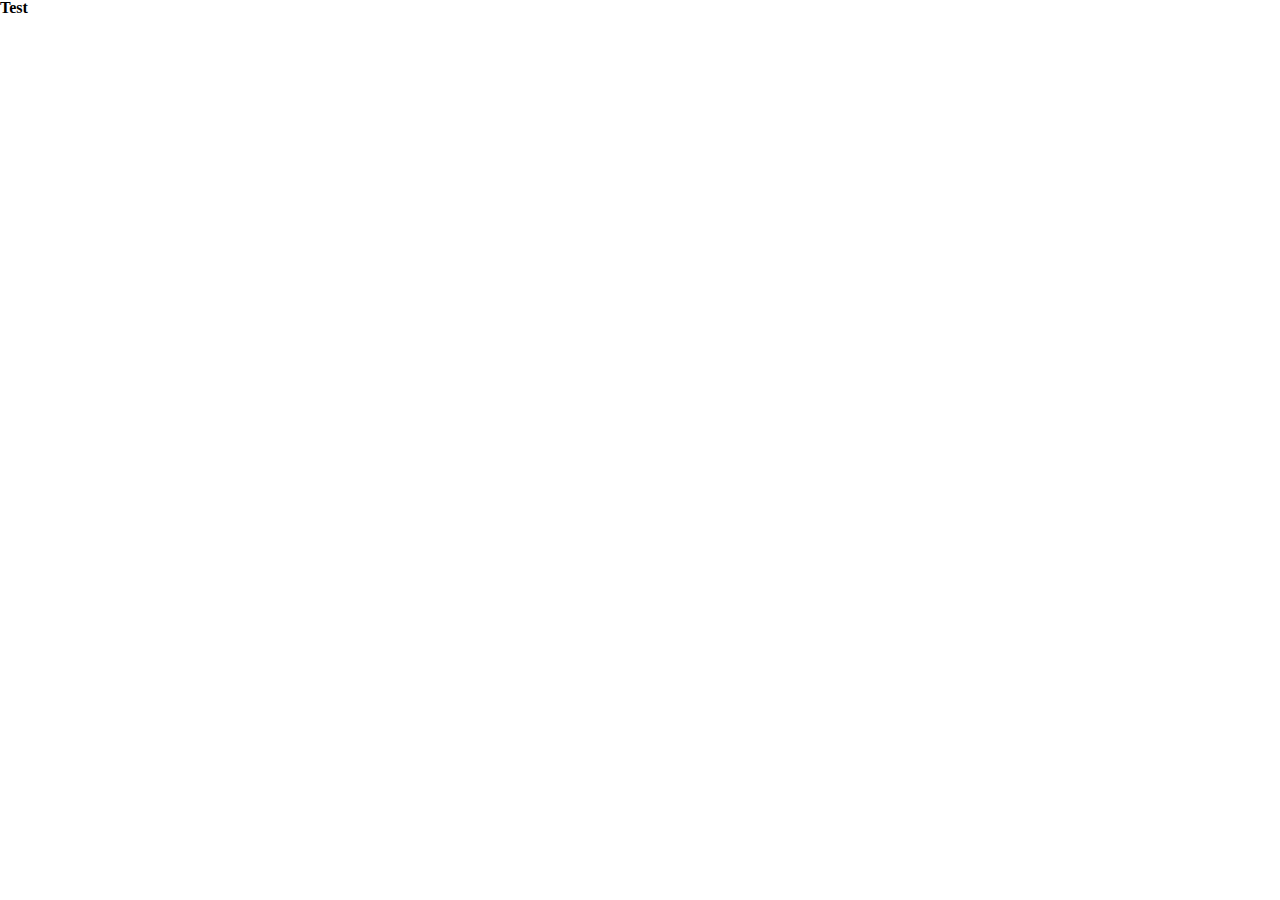
==== index.html @ 486b74cb "Initial commit" ====
<!DOCTYPE html>
<html lang="en">
<head>
    <meta charset="UTF-8">
    <meta http-equiv="X-UA-Compatible" content="IE=edge">
    <meta name="viewport" content="width=device-width, initial-scale=1.0">
    <title>Google Homepage Clone</title>
    <link rel="stylesheet" href="css/index-style.css">
</head>
<body>
    <h1>Test</h1>
</body>
</html>
---- css/index-style.css ----
@import url(reset.css);
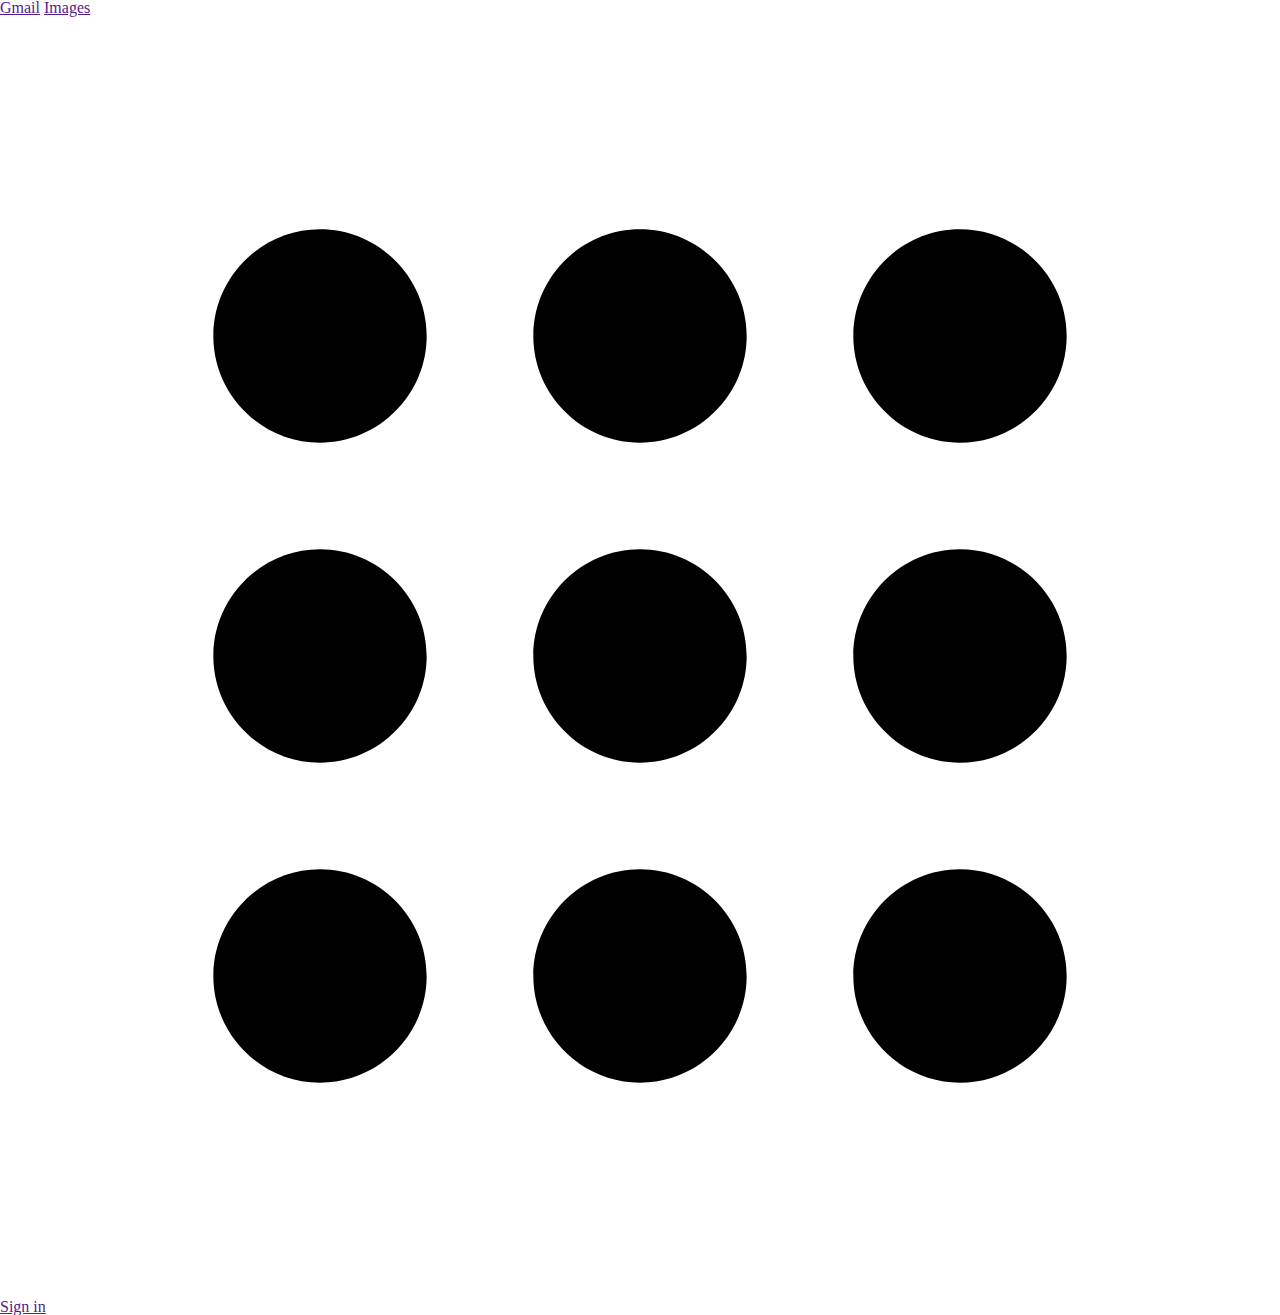
==== commit 93224221: "Close #2" ====
--- a/index.html
+++ b/index.html
@@ -6,8 +6,22 @@
     <meta name="viewport" content="width=device-width, initial-scale=1.0">
     <title>Google Homepage Clone</title>
     <link rel="stylesheet" href="css/index-style.css">
+    <link rel="icon" href="img/favicon.ico">
 </head>
 <body>
-    <h1>Test</h1>
+    <header>
+        <a id="gmail" href="">Gmail</a>
+        <a id="images" href="">Images</a>
+        <div id="apps">
+            <svg class="gb_Ue" focusable="false" viewBox="0 0 24 24">
+                <path
+                    d="M6,8c1.1,0 2,-0.9 2,-2s-0.9,-2 -2,-2 -2,0.9 -2,2 0.9,2 2,2zM12,20c1.1,0 2,-0.9 2,-2s-0.9,-2 -2,-2 -2,0.9 -2,2 0.9,2 2,2zM6,20c1.1,0 2,-0.9 2,-2s-0.9,-2 -2,-2 -2,0.9 -2,2 0.9,2 2,2zM6,14c1.1,0 2,-0.9 2,-2s-0.9,-2 -2,-2 -2,0.9 -2,2 0.9,2 2,2zM12,14c1.1,0 2,-0.9 2,-2s-0.9,-2 -2,-2 -2,0.9 -2,2 0.9,2 2,2zM16,6c0,1.1 0.9,2 2,2s2,-0.9 2,-2 -0.9,-2 -2,-2 -2,0.9 -2,2zM12,8c1.1,0 2,-0.9 2,-2s-0.9,-2 -2,-2 -2,0.9 -2,2 0.9,2 2,2zM18,14c1.1,0 2,-0.9 2,-2s-0.9,-2 -2,-2 -2,0.9 -2,2 0.9,2 2,2zM18,20c1.1,0 2,-0.9 2,-2s-0.9,-2 -2,-2 -2,0.9 -2,2 0.9,2 2,2z">
+                </path>
+            </svg>
+        </div>
+        <a id="sign-in" href="">Sign in</a>
+    </header>
+    <main></main>
+    <footer></footer>
 </body>
 </html>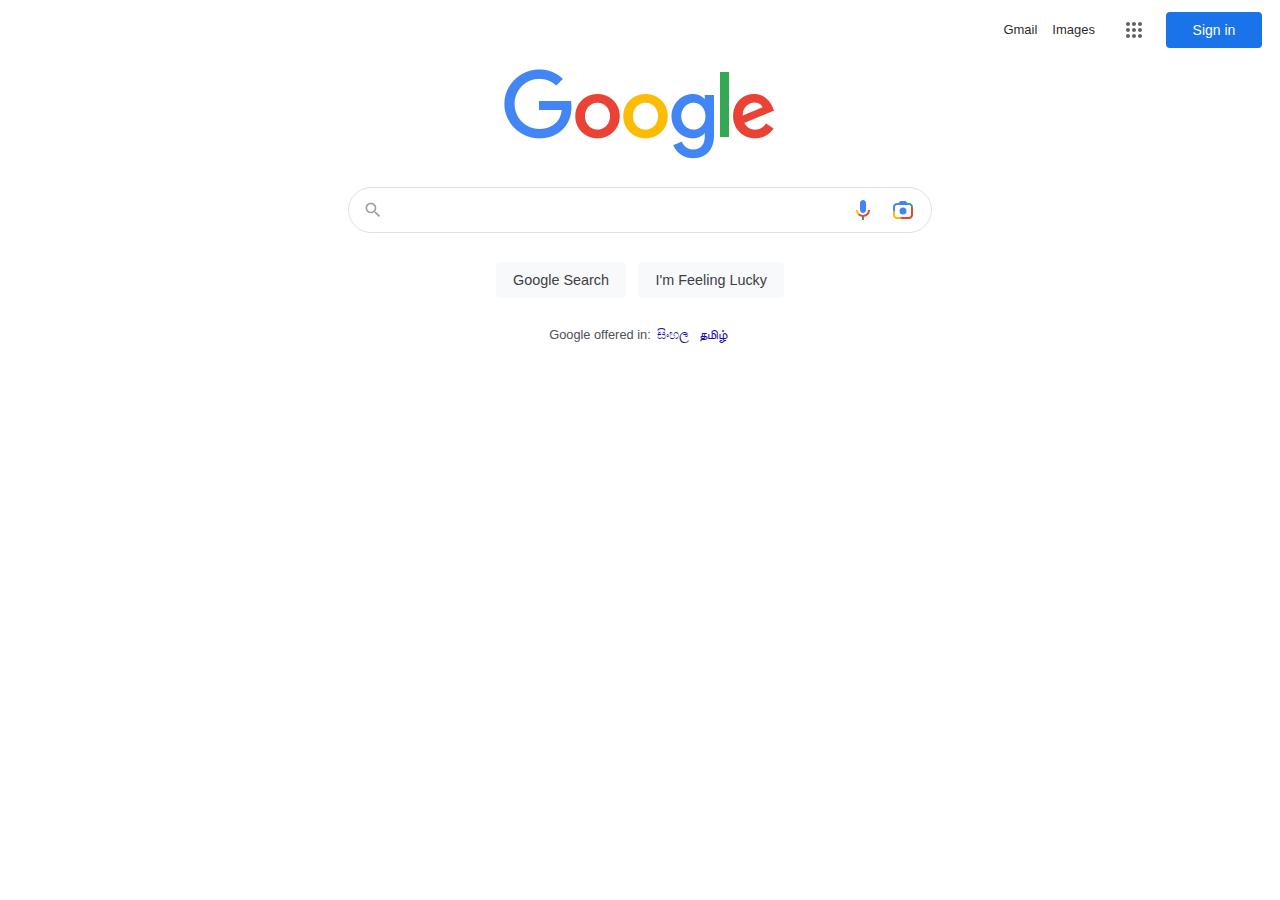
==== commit c6037198: "Close #4" ====
--- a/index.html
+++ b/index.html
@@ -1,13 +1,16 @@
 <!DOCTYPE html>
 <html lang="en">
+
 <head>
     <meta charset="UTF-8">
     <meta http-equiv="X-UA-Compatible" content="IE=edge">
     <meta name="viewport" content="width=device-width, initial-scale=1.0">
     <title>Google Homepage Clone</title>
     <link rel="stylesheet" href="css/index-style.css">
+    <link rel="stylesheet" href="css/index-responsive.css">
     <link rel="icon" href="img/favicon.ico">
 </head>
+
 <body>
     <header>
         <a id="gmail" href="">Gmail</a>
@@ -21,7 +24,51 @@
         </div>
         <a id="sign-in" href="">Sign in</a>
     </header>
-    <main></main>
+    <main>
+        <div id="google-logo">
+            <img src="img/google-logo.png" alt="Google logo">
+        </div>
+        <form id="search-form" action="#">
+            <div id="form-input">
+                <div id="search-icon">
+                    <svg focusable="false" xmlns="http://www.w3.org/2000/svg" viewBox="0 0 24 24">
+                        <path
+                            d="M15.5 14h-.79l-.28-.27A6.471 6.471 0 0 0 16 9.5 6.5 6.5 0 1 0 9.5 16c1.61 0 3.09-.59 4.23-1.57l.27.28v.79l5 4.99L20.49 19l-4.99-5zm-6 0C7.01 14 5 11.99 5 9.5S7.01 5 9.5 5 14 7.01 14 9.5 11.99 14 9.5 14z">
+                        </path>
+                    </svg>
+                </div>
+                <input id="search-bar" title="search" type="text">
+                <div id="mic-image-icons">
+                    <svg title="Search by voice" class="goxjub" focusable="false" viewBox="0 0 24 24"
+                        xmlns="http://www.w3.org/2000/svg">
+                        <path fill="#4285f4"
+                            d="m12 15c1.66 0 3-1.31 3-2.97v-7.02c0-1.66-1.34-3.01-3-3.01s-3 1.34-3 3.01v7.02c0 1.66 1.34 2.97 3 2.97z">
+                        </path>
+                        <path fill="#34a853" d="m11 18.08h2v3.92h-2z"></path>
+                        <path fill="#fbbc05"
+                            d="m7.05 16.87c-1.27-1.33-2.05-2.83-2.05-4.87h2c0 1.45 0.56 2.42 1.47 3.38v0.32l-1.15 1.18z">
+                        </path>
+                        <path fill="#ea4335"
+                            d="m12 16.93a4.97 5.25 0 0 1 -3.54 -1.55l-1.41 1.49c1.26 1.34 3.02 2.13 4.95 2.13 3.87 0 6.99-2.92 6.99-7h-1.99c0 2.92-2.24 4.93-5 4.93z">
+                        </path>
+                    </svg>
+                    <img src="[data-uri]"
+                        alt="camera-search">
+                </div>
+            </div>
+            <div id="button-section">
+                <button>Google Search</button>
+                <button>I'm Feeling Lucky</button>
+            </div>
+        </form>
+        <div id="lang-section">
+            Google offered in: <a
+                href="https://www.google.com/setprefs?sig=0_tBShOMAtET5laaUwq8BWUYL3HhU%3D&hl=si&source=homepage&sa=X&ved=0ahUKEwixqeyKqcP6AhUS3XMBHUXFAmEQ2ZgBCBA">සිංහල</a>
+            <a
+                href="https://www.google.com/setprefs?sig=0_tBShOMAtET5laaUwq8BWUYL3HhU%3D&hl=ta&source=homepage&sa=X&ved=0ahUKEwixqeyKqcP6AhUS3XMBHUXFAmEQ2ZgBCBE">தமிழ்</a>
+        </div>
+    </main>
     <footer></footer>
 </body>
+
 </html>--- a/css/index-style.css
+++ b/css/index-style.css
@@ -1 +1,203 @@
-@import url(reset.css);+@import url(reset.css);
+
+/* Initial Setup */
+
+* {
+    box-sizing: border-box;
+}
+
+body {
+    font-family: Arial, Helvetica, sans-serif;
+}
+
+a {
+    text-decoration: none;
+}
+
+a:hover {
+    text-decoration: underline;
+}
+
+.clearfix {
+    clear: both;
+}
+
+.clearfix::after {
+    display: block;
+    content: "";
+    clear: both;
+}
+
+/* Header section */
+
+header {
+    display: flex;
+    justify-content: flex-end;
+    align-items: center;
+    padding: 6px;
+    height: 60px;
+}
+
+header>a {
+    display: block;
+    color: rgba(0, 0, 0, 0.87);
+    font-size: 13px;
+    line-height: 24px;
+}
+
+#images {
+    padding: 0 15px;
+}
+
+#apps {
+    display: flex;
+    width: 40px;
+    height: 40px;
+    margin: 4px;
+    border-radius: 100%;
+    cursor: pointer;
+    justify-content: center;
+    align-items: center;
+}
+
+#apps:hover {
+    background-color: rgba(60, 64, 64, 0.08);
+}
+
+#apps svg {
+    width: 24px;
+    height: 24px;
+    fill: #5f6368;
+}
+
+#sign-in {
+    font-size: 14px;
+    line-height: 1rem;
+    font-weight: 500;
+    color: white;
+    background-color: rgba(26, 115, 232);
+    border: 1px solid transparent;
+    border-radius: 4px;
+    padding: 9px 23px;
+    margin: 0 12px 0 8px;
+    min-width: 96px;
+    text-align: center;
+}
+
+#sign-in:hover,
+#sign-in:focus,
+#sign-in:active {
+    text-decoration: none;
+    background-color: #1b66c9;
+    box-shadow: 0 1px 3px 1px rgba(66, 64, 67, 0.15), 0 1px 2px 0 rgba(60, 64, 67, 0.3);
+}
+
+/* Main-body section */
+
+#google-logo {
+    padding-top: 9px;
+    display: flex;
+    flex-direction: column;
+    align-items: center;
+}
+
+#search-form {
+    padding: 20px;
+    display: flex;
+    flex-direction: column;
+    align-items: center;
+}
+
+#form-input {
+    margin-top: 6px;
+    width: 100%;
+    max-width: 584px;
+    border: 1px solid #dfe1e5;
+    border-radius: 24px;
+    display: flex;
+    padding: 0 8px 0 14px;
+}
+
+#form-input:hover,
+#form-input:focus-within {
+    box-shadow: 0 1px 6px rgb(32, 33, 36, 0.28);
+    border-color: transparent;
+}
+
+#search-icon {
+    width: 33px;
+    height: 44px;
+    display: flex;
+    justify-content: flex-start;
+    align-items: center;
+}
+
+#search-icon svg {
+    width: 20px;
+    height: 20px;
+    fill: #9aa0a6;
+}
+
+#form-input input {
+    border: none;
+    outline: none;
+    font-size: 1rem;
+    flex-grow: 1;
+}
+
+#mic-image-icons {
+    align-items: center;
+    gap: 16px;
+    display: flex;
+    height: 44px;
+    width: fit-content;
+    padding: 0 8px;
+}
+
+#mic-image-icons svg,
+#mic-image-icons img {
+    cursor: pointer;
+    width: 24px;
+    height: 24px;
+}
+
+#button-section {
+    width: fit-content;
+    padding-top: 18px;
+}
+
+#button-section button {
+    padding: 0 16px;
+    margin: 11px 4px;
+    line-height: 27px;
+    font-size: 0.9rem;
+    color: #3c4043;
+    background-color: #f8f9fa;
+    border: 1px solid #f8f9fa;
+    cursor: pointer;
+    height: 36px;
+    border-radius: 4px;
+}
+
+#button-section button:hover {
+    box-shadow: 0 1px 1px rgb(0 0 0 / 10%);
+    background-color: #f8f9fa;
+    border: 1px solid #dadce0;
+    color: #202124;
+}
+
+#button-section button:focus {
+    border: 1px solid #4285f4;
+    outline: none;
+}
+
+#lang-section {
+    font-size: 0.8rem;
+    color: #4d5156;
+    text-align: center;
+}
+
+#lang-section a {
+    padding: 0 3px;
+    color: #1a0dab; 
+}--- a/css/index-responsive.css
+++ b/css/index-responsive.css
@@ -0,0 +1,24 @@
+@media all and (min-width: 1200px) and (max-width: 1400px) {
+    /* No need to specify this, because default stylings are set to the Desktop resolution */
+}
+@media all and (min-width: 992px) and (max-width: 1199px) {
+    
+}
+@media all and (min-width: 768px) and (max-width: 991px) {
+    
+}
+@media all and (min-width: 680px) and (max-width: 767px) {
+    
+}
+@media all and (min-width: 576px) and (max-width: 679px) {
+    
+}
+@media all and (min-width: 480px) and (max-width: 575px) {
+    
+}
+@media all and (min-width: 320px) and (max-width: 479px) {
+    
+}
+@media all and (min-width: 0) and (max-width: 319px) {
+    
+}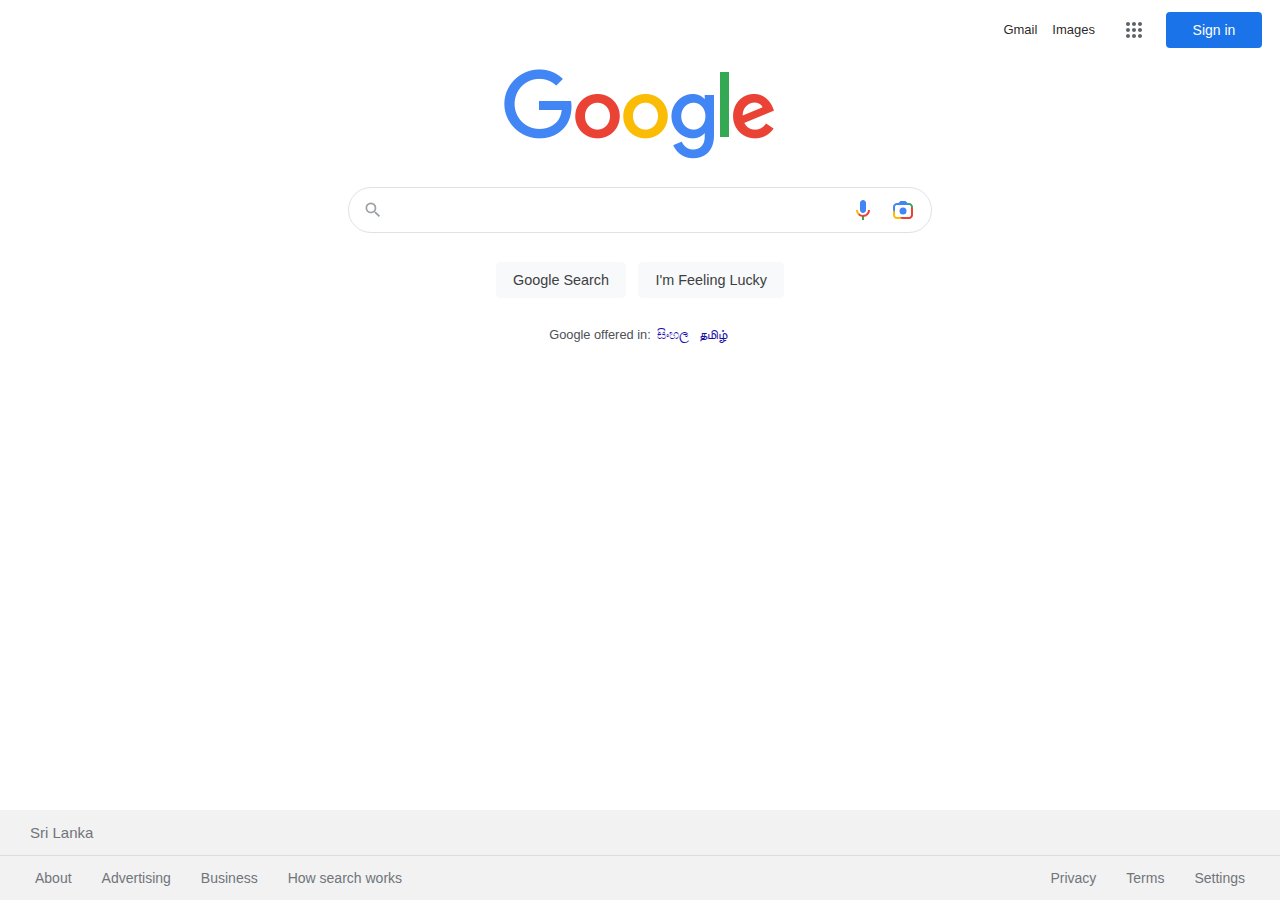
==== commit 91354a93: "Close #5" ====
--- a/index.html
+++ b/index.html
@@ -68,7 +68,25 @@
                 href="https://www.google.com/setprefs?sig=0_tBShOMAtET5laaUwq8BWUYL3HhU%3D&hl=ta&source=homepage&sa=X&ved=0ahUKEwixqeyKqcP6AhUS3XMBHUXFAmEQ2ZgBCBE">தமிழ்</a>
         </div>
     </main>
-    <footer></footer>
+    <footer>
+        <div id="country">Sri Lanka</div>
+        <div id="nav-links">
+            <div>
+                <a
+                    href="https://about.google/?utm_source=google-LK&utm_medium=referral&utm_campaign=hp-footer&fg=1">About</a>
+                <a
+                    href="https://www.google.com/intl/en_lk/ads/?subid=ww-ww-et-g-awa-a-g_hpafoot1_1!o2&utm_source=google.com&utm_medium=referral&utm_campaign=google_hpafooter&fg=1">Advertising</a>
+                <a
+                    href="https://www.google.com/services/?subid=ww-ww-et-g-awa-a-g_hpbfoot1_1!o2&utm_source=google.com&utm_medium=referral&utm_campaign=google_hpbfooter&fg=1">Business</a>
+                <a href="https://google.com/search/howsearchworks/?fg=1">How search works</a>
+            </div>
+            <div>
+                <a href="https://policies.google.com/privacy?hl=en-LK&fg=1">Privacy</a>
+                <a href="https://policies.google.com/terms?hl=en-LK&fg=1">Terms</a>
+                <a href="#">Settings</a>
+            </div>
+        </div>
+    </footer>
 </body>
 
 </html>--- a/css/index-style.css
+++ b/css/index-style.css
@@ -200,4 +200,42 @@
 #lang-section a {
     padding: 0 3px;
     color: #1a0dab; 
+}
+
+/* Footer section */
+
+footer {
+    position: fixed;
+    left: 0;
+    right: 0;
+    bottom: 0;
+    background-color: #f2f2f2;
+}
+
+#country {
+    padding: 15px 30px;
+    border-bottom: 1px solid #dadce0;
+    font-size: 15px;
+    color: #70757a;
+}
+
+#nav-links{
+    padding: 0 20px;
+    display: flex;
+    flex-wrap: wrap;
+    justify-content: space-between;
+}
+
+#nav-links div{
+    display: flex;
+    flex-wrap: wrap;
+    justify-content: space-evenly;
+}
+
+#nav-links a{
+    display: block;
+    font-size: 14px;
+    padding: 15px;
+    white-space: nowrap;
+    color: #70757a;
 }--- a/css/index-responsive.css
+++ b/css/index-responsive.css
@@ -2,23 +2,37 @@
     /* No need to specify this, because default stylings are set to the Desktop resolution */
 }
 @media all and (min-width: 992px) and (max-width: 1199px) {
-    
+    #nav-links {
+        justify-content: space-evenly;
+    }
 }
 @media all and (min-width: 768px) and (max-width: 991px) {
-    
+    #nav-links {
+        justify-content: space-evenly;
+    }
 }
 @media all and (min-width: 680px) and (max-width: 767px) {
-    
+    #nav-links {
+        justify-content: space-evenly;
+    }
 }
 @media all and (min-width: 576px) and (max-width: 679px) {
-    
+    #nav-links {
+        justify-content: space-evenly;
+    }
 }
 @media all and (min-width: 480px) and (max-width: 575px) {
-    
+    #nav-links {
+        justify-content: space-evenly;
+    }
 }
 @media all and (min-width: 320px) and (max-width: 479px) {
-    
+    #nav-links {
+        justify-content: space-evenly;
+    }
 }
 @media all and (min-width: 0) and (max-width: 319px) {
-    
+    #nav-links {
+        justify-content: space-evenly;
+    }
 }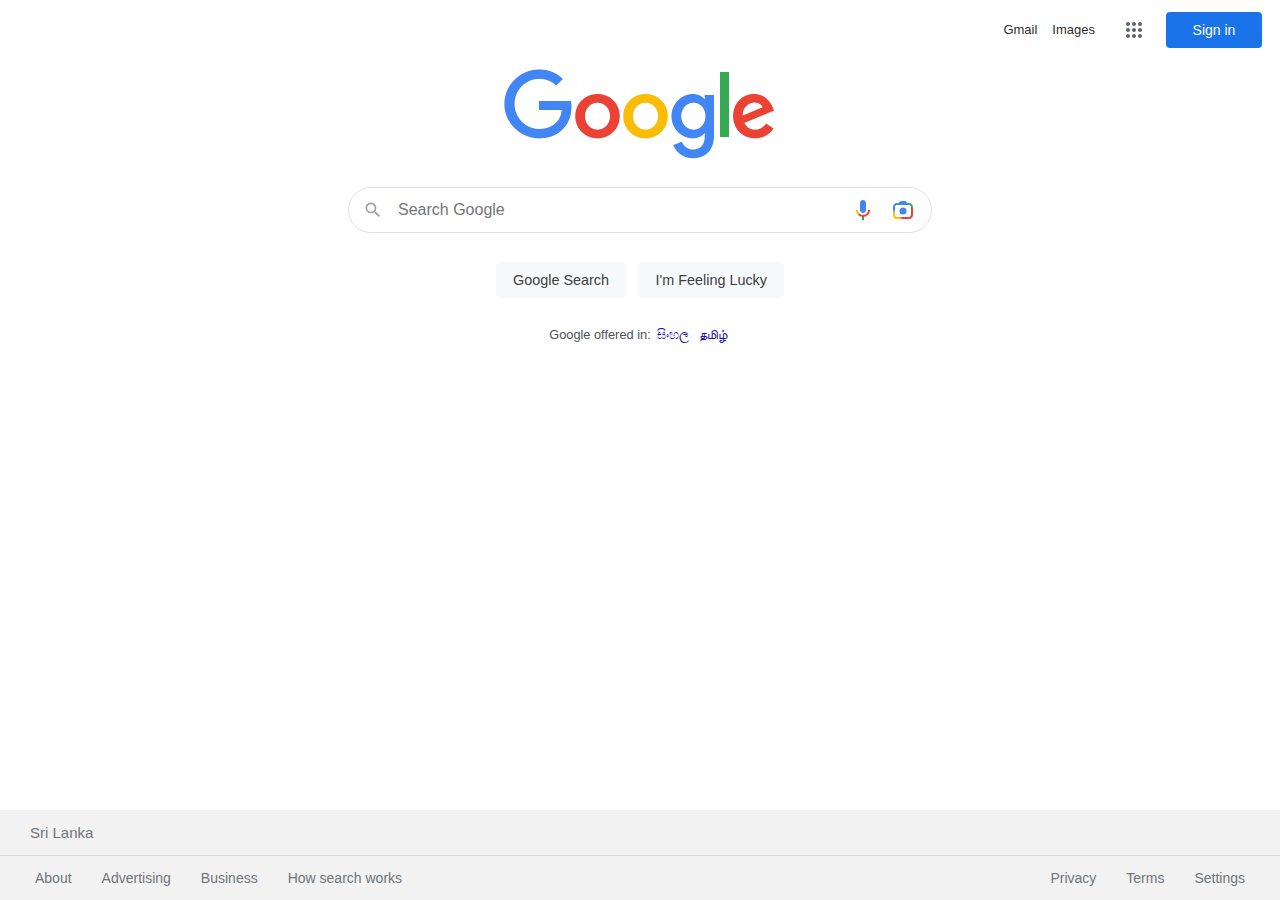
==== commit e8a3a1b1: "Complete search-result form markup and styling" ====
--- a/index.html
+++ b/index.html
@@ -5,7 +5,7 @@
     <meta charset="UTF-8">
     <meta http-equiv="X-UA-Compatible" content="IE=edge">
     <meta name="viewport" content="width=device-width, initial-scale=1.0">
-    <title>Google Homepage Clone</title>
+    <title>Google Clone</title>
     <link rel="stylesheet" href="css/index-style.css">
     <link rel="stylesheet" href="css/index-responsive.css">
     <link rel="icon" href="img/favicon.ico">
@@ -13,22 +13,26 @@
 
 <body>
     <header>
-        <a id="gmail" href="">Gmail</a>
-        <a id="images" href="">Images</a>
-        <div id="apps">
-            <svg class="gb_Ue" focusable="false" viewBox="0 0 24 24">
-                <path
-                    d="M6,8c1.1,0 2,-0.9 2,-2s-0.9,-2 -2,-2 -2,0.9 -2,2 0.9,2 2,2zM12,20c1.1,0 2,-0.9 2,-2s-0.9,-2 -2,-2 -2,0.9 -2,2 0.9,2 2,2zM6,20c1.1,0 2,-0.9 2,-2s-0.9,-2 -2,-2 -2,0.9 -2,2 0.9,2 2,2zM6,14c1.1,0 2,-0.9 2,-2s-0.9,-2 -2,-2 -2,0.9 -2,2 0.9,2 2,2zM12,14c1.1,0 2,-0.9 2,-2s-0.9,-2 -2,-2 -2,0.9 -2,2 0.9,2 2,2zM16,6c0,1.1 0.9,2 2,2s2,-0.9 2,-2 -0.9,-2 -2,-2 -2,0.9 -2,2zM12,8c1.1,0 2,-0.9 2,-2s-0.9,-2 -2,-2 -2,0.9 -2,2 0.9,2 2,2zM18,14c1.1,0 2,-0.9 2,-2s-0.9,-2 -2,-2 -2,0.9 -2,2 0.9,2 2,2zM18,20c1.1,0 2,-0.9 2,-2s-0.9,-2 -2,-2 -2,0.9 -2,2 0.9,2 2,2z">
-                </path>
-            </svg>
-        </div>
-        <a id="sign-in" href="">Sign in</a>
+        <a id="gmail" href="https://mail.google.com/mail/&ogbl">Gmail</a>
+        <a id="images" href="https://www.google.lk/imghp?hl=en&ogbl">Images</a>
+        <a href="https://www.google.lk/intl/en/about/products">
+            <div id="apps">
+                <svg class="gb_Ue" focusable="false" viewBox="0 0 24 24">
+                    <path
+                        d="M6,8c1.1,0 2,-0.9 2,-2s-0.9,-2 -2,-2 -2,0.9 -2,2 0.9,2 2,2zM12,20c1.1,0 2,-0.9 2,-2s-0.9,-2 -2,-2 -2,0.9 -2,2 0.9,2 2,2zM6,20c1.1,0 2,-0.9 2,-2s-0.9,-2 -2,-2 -2,0.9 -2,2 0.9,2 2,2zM6,14c1.1,0 2,-0.9 2,-2s-0.9,-2 -2,-2 -2,0.9 -2,2 0.9,2 2,2zM12,14c1.1,0 2,-0.9 2,-2s-0.9,-2 -2,-2 -2,0.9 -2,2 0.9,2 2,2zM16,6c0,1.1 0.9,2 2,2s2,-0.9 2,-2 -0.9,-2 -2,-2 -2,0.9 -2,2zM12,8c1.1,0 2,-0.9 2,-2s-0.9,-2 -2,-2 -2,0.9 -2,2 0.9,2 2,2zM18,14c1.1,0 2,-0.9 2,-2s-0.9,-2 -2,-2 -2,0.9 -2,2 0.9,2 2,2zM18,20c1.1,0 2,-0.9 2,-2s-0.9,-2 -2,-2 -2,0.9 -2,2 0.9,2 2,2z">
+                    </path>
+                </svg>
+            </div>
+        </a>
+        <a id="sign-in"
+            href="https://accounts.google.com/ServiceLogin?hl=en&passive=true&continue=https://www.google.lk/&ec=GAZAmgQ">Sign
+            in</a>
     </header>
     <main>
         <div id="google-logo">
             <img src="img/google-logo.png" alt="Google logo">
         </div>
-        <form id="search-form" action="#">
+        <form id="search-form" action="search-result.html" method="GET">
             <div id="form-input">
                 <div id="search-icon">
                     <svg focusable="false" xmlns="http://www.w3.org/2000/svg" viewBox="0 0 24 24">
@@ -37,10 +41,9 @@
                         </path>
                     </svg>
                 </div>
-                <input id="search-bar" title="search" type="text">
-                <div id="mic-image-icons">
-                    <svg title="Search by voice" class="goxjub" focusable="false" viewBox="0 0 24 24"
-                        xmlns="http://www.w3.org/2000/svg">
+                <input id="search-bar" type="text" name="q" placeholder="Search Google">
+                <div id="mic-image-icons" title="Search by voice">
+                    <svg class="goxjub" focusable="false" viewBox="0 0 24 24" xmlns="http://www.w3.org/2000/svg">
                         <path fill="#4285f4"
                             d="m12 15c1.66 0 3-1.31 3-2.97v-7.02c0-1.66-1.34-3.01-3-3.01s-3 1.34-3 3.01v7.02c0 1.66 1.34 2.97 3 2.97z">
                         </path>
@@ -52,13 +55,14 @@
                             d="m12 16.93a4.97 5.25 0 0 1 -3.54 -1.55l-1.41 1.49c1.26 1.34 3.02 2.13 4.95 2.13 3.87 0 6.99-2.92 6.99-7h-1.99c0 2.92-2.24 4.93-5 4.93z">
                         </path>
                     </svg>
-                    <img src="[data-uri]"
+                    <img title="Search by image"
+                        src="[data-uri]"
                         alt="camera-search">
                 </div>
             </div>
             <div id="button-section">
-                <button>Google Search</button>
-                <button>I'm Feeling Lucky</button>
+                <button type="submit">Google Search</button>
+                <button type="button">I'm Feeling Lucky</button>
             </div>
         </form>
         <div id="lang-section">
--- a/css/index-style.css
+++ b/css/index-style.css
@@ -94,6 +94,10 @@
 
 /* Main-body section */
 
+main {
+    height: fit-content;
+}
+
 #google-logo {
     padding-top: 9px;
     display: flex;
@@ -143,6 +147,7 @@
     outline: none;
     font-size: 1rem;
     flex-grow: 1;
+    min-width: 50px;
 }
 
 #mic-image-icons {
@@ -199,7 +204,7 @@
 
 #lang-section a {
     padding: 0 3px;
-    color: #1a0dab; 
+    color: #1a0dab;
 }
 
 /* Footer section */
@@ -219,20 +224,20 @@
     color: #70757a;
 }
 
-#nav-links{
+#nav-links {
     padding: 0 20px;
     display: flex;
     flex-wrap: wrap;
     justify-content: space-between;
 }
 
-#nav-links div{
+#nav-links div {
     display: flex;
     flex-wrap: wrap;
     justify-content: space-evenly;
 }
 
-#nav-links a{
+#nav-links a {
     display: block;
     font-size: 14px;
     padding: 15px;
--- a/css/index-responsive.css
+++ b/css/index-responsive.css
@@ -1,38 +1,91 @@
-@media all and (min-width: 1200px) and (max-width: 1400px) {
-    /* No need to specify this, because default stylings are set to the Desktop resolution */
-}
-@media all and (min-width: 992px) and (max-width: 1199px) {
+@media all and (min-width: 680px) and (max-width: 1199px) {
     #nav-links {
         justify-content: space-evenly;
     }
-}
-@media all and (min-width: 768px) and (max-width: 991px) {
-    #nav-links {
-        justify-content: space-evenly;
+    main {
+        height: 90vh;
+    }
+    footer {
+        position: relative;
     }
 }
-@media all and (min-width: 680px) and (max-width: 767px) {
-    #nav-links {
-        justify-content: space-evenly;
-    }
-}
+
 @media all and (min-width: 576px) and (max-width: 679px) {
     #nav-links {
         justify-content: space-evenly;
     }
+
+    #google-logo img {
+        width: 260px;
+    }
+    main {
+        height: 90vh;
+    }
+    footer {
+        position: relative;
+    }
 }
+
 @media all and (min-width: 480px) and (max-width: 575px) {
     #nav-links {
         justify-content: space-evenly;
     }
+
+    #google-logo img {
+        width: 250px;
+    }
+    main {
+        height: 90vh;
+    }
+    footer {
+        position: relative;
+    }
 }
+
 @media all and (min-width: 320px) and (max-width: 479px) {
+    header {
+        height: 8vh;
+    }
+
+    main {
+        padding-top: 40px;
+        height: calc(100vh - 33vh);
+    }
+
     #nav-links {
         justify-content: space-evenly;
     }
+
+    footer {
+        height: 30vh;
+        position: relative;
+    }
+
+    #google-logo img {
+        width: 240px;
+    }
 }
+
 @media all and (min-width: 0) and (max-width: 319px) {
+    header {
+        height: 8vh;
+    }
+
+    main {
+        padding-top: 40px;
+        height: calc(100vh - 33vh);
+    }
+
     #nav-links {
         justify-content: space-evenly;
     }
+
+    footer {
+        height: 35vh;
+        position: relative;
+    }
+
+    #google-logo img {
+        width: 230px;
+    }
 }